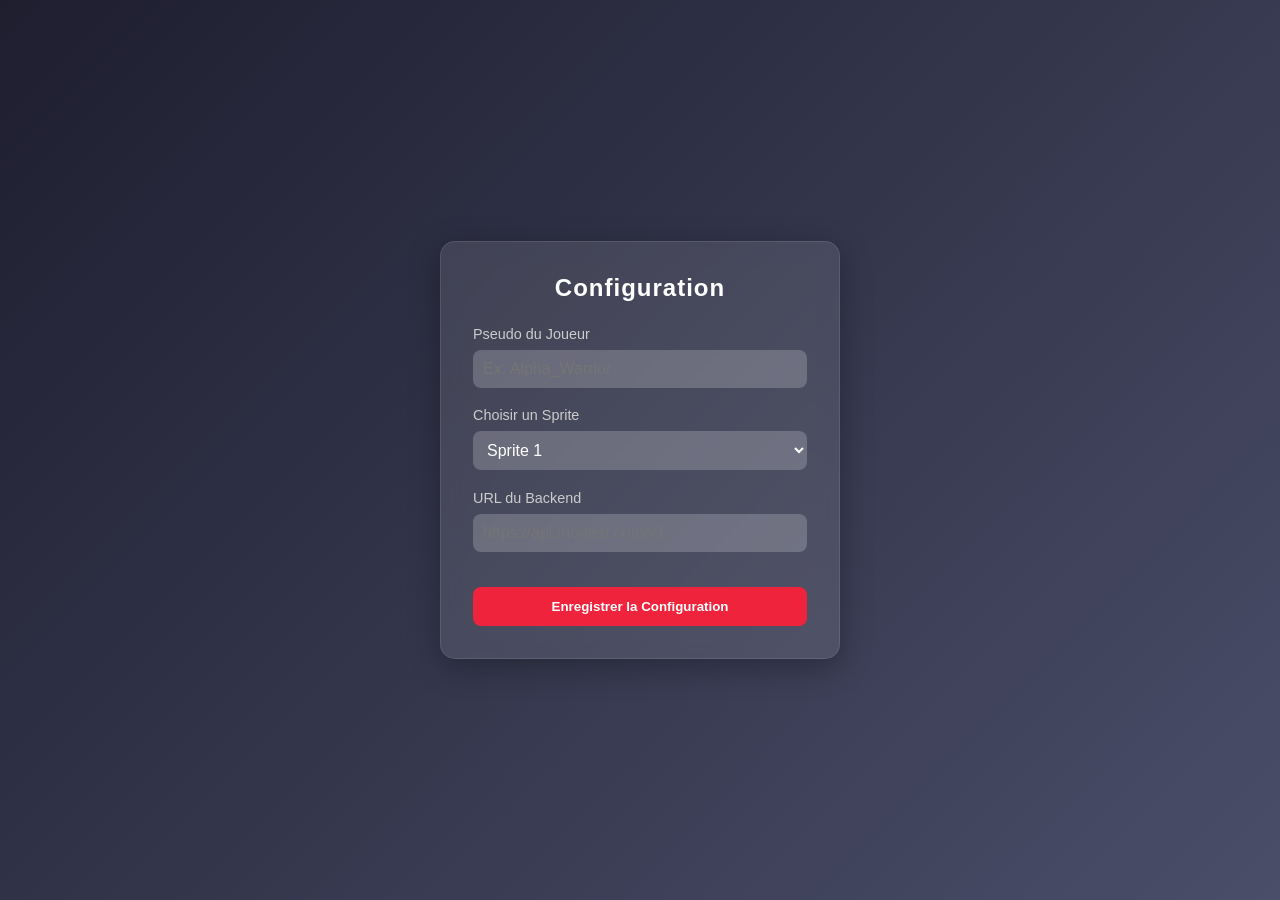
==== TP6/portail.html @ 93f048a8 "nouvelleArme" ====
<!DOCTYPE html>
<html lang="fr">

<head>
    <meta charset="UTF-8">
    <meta name="viewport" content="width=device-width, initial-scale=1.0">
    <title>Configuration Personnage</title>
    <link rel="stylesheet" href="portail.css">
</head>

<body>

    <div class="container">
        <h1>Configuration</h1>

        <form id="configForm">
            <div class="input-group">
                <label for="pseudo">Pseudo du Joueur</label>
                <input type="text" id="pseudo" placeholder="Ex: Alpha_Warrior" required>
            </div>

            <div class="input-group">
                <label for="sprite-select">Choisir un Sprite</label>
                <select id="sprite-select" name="sprite">
                    <option value="1.png">Sprite 1</option>
                    <option value="2.png">Sprite 2</option>
                    <option value="3.png">Sprite 3</option>
                    <option value="4.png">Sprite 4</option>
                    <option value="5.png">Sprite 5</option>
                    <option value="6.png">Sprite 6</option>
                    <option value="7.png">Sprite 7</option>
                    <option value="8.png">Sprite 8</option>
                    <option value="9.png">Sprite 9</option>
                    <option value="10.png">Sprite 10</option>
                    <option value="11.png">Sprite 11</option>
                    <option value="12.png">Sprite 12</option>
                    <option value="13.png">Sprite 13</option>
                    <option value="14.png">Sprite 14</option>
                    <option value="15.png">Sprite 15</option>
                    <option value="16.png">Sprite 16</option>
                    <option value="17.png">Sprite 17</option>
                    <option value="18.png">Sprite 18</option>
                    <option value="19.png">Sprite 19</option>
                    <option value="20.png">Sprite 20</option>
                    <option value="21.png">Sprite 21</option>
                    <option value="22.png">Sprite 22</option>
                    <option value="23.png">Sprite 23</option>
                    <option value="24.png">Sprite 24</option>
                    <option value="25.png">Sprite 25</option>
                    <option value="26.png">Sprite 26</option>
                    <option value="27.png">Sprite 27</option>
                    <option value="28.png">Sprite 28</option>
                    <option value="29.png">Sprite 29</option>
                </select>
            </div>

            <div class="input-group">
                <label for="backend-url">URL du Backend</label>
                <input type="url" id="backend-url" placeholder="https://api.monjeu.com/v1" required>
            </div>

            <button type="submit" class="btn-submit">Enregistrer la Configuration</button>
        </form>
    </div>
    <script src="script.js"></script>
</body>

</html>
---- TP6/portail.css ----
* {
    margin: 0;
    padding: 0;
    box-sizing: border-box;
    font-family: 'Segoe UI', Tahoma, Geneva, Verdana, sans-serif;
}

body {
    background: linear-gradient(135deg, #1e1e2f, #4a4e69);
    height: 100vh;
    display: flex;
    justify-content: center;
    align-items: center;
    color: white;
}

.container {
    background: rgba(255, 255, 255, 0.1);
    backdrop-filter: blur(10px);
    padding: 2rem;
    border-radius: 15px;
    box-shadow: 0 8px 32px rgba(0, 0, 0, 0.3);
    width: 100%;
    max-width: 400px;
    border: 1px solid rgba(255, 255, 255, 0.1);
}

h1 {
    text-align: center;
    margin-bottom: 1.5rem;
    font-size: 1.5rem;
    letter-spacing: 1px;
}

.input-group {
    margin-bottom: 1.2rem;
}

label {
    display: block;
    margin-bottom: 0.5rem;
    font-size: 0.9rem;
    color: #ccc;
}

input, select {
    width: 100%;
    padding: 10px;
    border-radius: 8px;
    border: none;
    background: rgba(255, 255, 255, 0.2);
    color: white;
    font-size: 1rem;
    outline: none;
    transition: 0.3s;
}

input:focus, select:focus {
    background: rgba(255, 255, 255, 0.3);
    box-shadow: 0 0 8px rgba(255, 255, 255, 0.2);
}

/* Style spécifique pour les options du select */
select option {
    background: #2b2d42;
    color: white;
}

.btn-submit {
    width: 100%;
    padding: 12px;
    border: none;
    border-radius: 8px;
    background: #ef233c;
    color: white;
    font-weight: bold;
    cursor: pointer;
    transition: transform 0.2s, background 0.3s;
    margin-top: 1rem;
}

.btn-submit:hover {
    background: #d90429;
    transform: translateY(-2px);
}
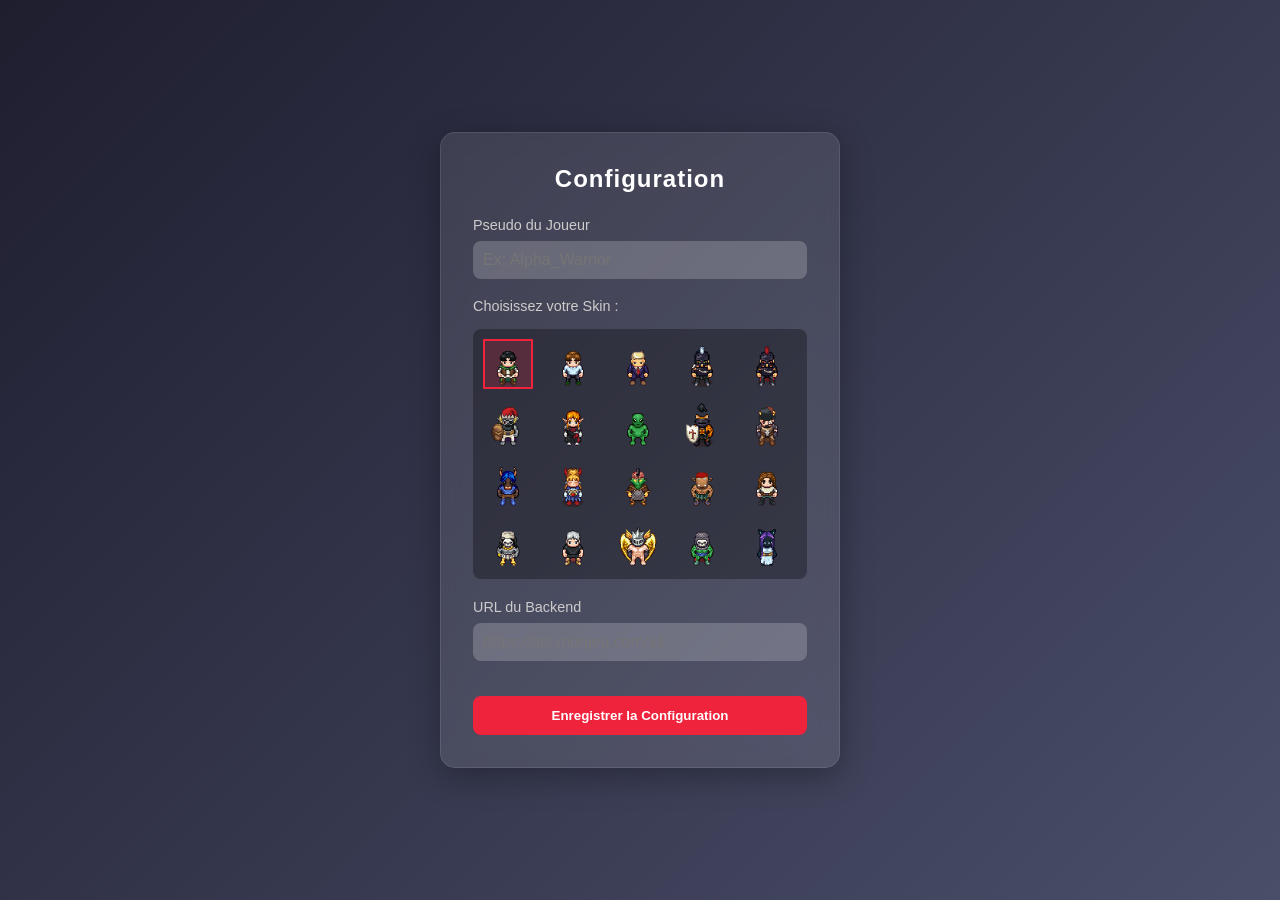
==== commit ddf14b36: "TP6" ====
--- a/TP6/portail.html
+++ b/TP6/portail.html
@@ -13,56 +13,27 @@
     <div class="container">
         <h1>Configuration</h1>
 
-        <form id="configForm">
+        <form>
             <div class="input-group">
                 <label for="pseudo">Pseudo du Joueur</label>
-                <input type="text" id="pseudo" placeholder="Ex: Alpha_Warrior" required>
+                <input type="text" id="pseudo" name="pseudo" placeholder="Ex: Alpha_Warrior" required>
             </div>
 
             <div class="input-group">
-                <label for="sprite-select">Choisir un Sprite</label>
-                <select id="sprite-select" name="sprite">
-                    <option value="1.png">Sprite 1</option>
-                    <option value="2.png">Sprite 2</option>
-                    <option value="3.png">Sprite 3</option>
-                    <option value="4.png">Sprite 4</option>
-                    <option value="5.png">Sprite 5</option>
-                    <option value="6.png">Sprite 6</option>
-                    <option value="7.png">Sprite 7</option>
-                    <option value="8.png">Sprite 8</option>
-                    <option value="9.png">Sprite 9</option>
-                    <option value="10.png">Sprite 10</option>
-                    <option value="11.png">Sprite 11</option>
-                    <option value="12.png">Sprite 12</option>
-                    <option value="13.png">Sprite 13</option>
-                    <option value="14.png">Sprite 14</option>
-                    <option value="15.png">Sprite 15</option>
-                    <option value="16.png">Sprite 16</option>
-                    <option value="17.png">Sprite 17</option>
-                    <option value="18.png">Sprite 18</option>
-                    <option value="19.png">Sprite 19</option>
-                    <option value="20.png">Sprite 20</option>
-                    <option value="21.png">Sprite 21</option>
-                    <option value="22.png">Sprite 22</option>
-                    <option value="23.png">Sprite 23</option>
-                    <option value="24.png">Sprite 24</option>
-                    <option value="25.png">Sprite 25</option>
-                    <option value="26.png">Sprite 26</option>
-                    <option value="27.png">Sprite 27</option>
-                    <option value="28.png">Sprite 28</option>
-                    <option value="29.png">Sprite 29</option>
-                </select>
+                <label>Choisissez votre Skin :</label>
+                <div id="sprite" class="sprite-grid"></div>
+                <input type="hidden" id="selected-sprite" name="sprite" value="1.png">
             </div>
 
             <div class="input-group">
-                <label for="backend-url">URL du Backend</label>
-                <input type="url" id="backend-url" placeholder="https://api.monjeu.com/v1" required>
+                <label id="backend">URL du Backend</label>
+                <input type="text" id="url" placeholder="https://api.monjeu.com/v1" required>
             </div>
 
             <button type="submit" class="btn-submit">Enregistrer la Configuration</button>
         </form>
     </div>
-    <script src="script.js"></script>
+    <script src="portail.js"></script>
 </body>
 
 </html>
--- a/TP6/portail.css
+++ b/TP6/portail.css
@@ -82,4 +82,45 @@
 .btn-submit:hover {
     background: #d90429;
     transform: translateY(-2px);
-}+}
+
+/* Grille de sélection */
+.sprite-grid {
+    display: grid;
+    grid-template-columns: repeat(5, 1fr); /* 5 colonnes pour voir plus de skins */
+    gap: 10px;
+    margin: 15px 0;
+    max-height: 250px;
+    overflow-y: auto;
+    padding: 10px;
+    background: rgba(0, 0, 0, 0.3);
+    border-radius: 8px;
+}
+
+/* Le conteneur doit avoir une taille pour exister */
+#sprite-container {
+    display: grid;
+    grid-template-columns: repeat(5, 1fr);
+    gap: 10px;
+    background: rgba(0,0,0,0.2);
+    padding: 10px;
+    border-radius: 8px;
+    min-height: 100px; /* Force l'affichage même si vide */
+}
+
+.sprite-item {
+    width: 50px;
+    height: 50px;
+    border: 2px solid transparent;
+    background-repeat: no-repeat;
+    background-position: center center; /* Centre le sprite */
+    background-size: contain; /* Ajuste l'image à la case */
+    cursor: pointer;
+    image-rendering: pixelated; /* Garde la netteté du pixel art */
+}
+
+.sprite-item.selected {
+    border-color: #ef233c;
+    background-color: rgba(239, 35, 60, 0.2);
+}
+
